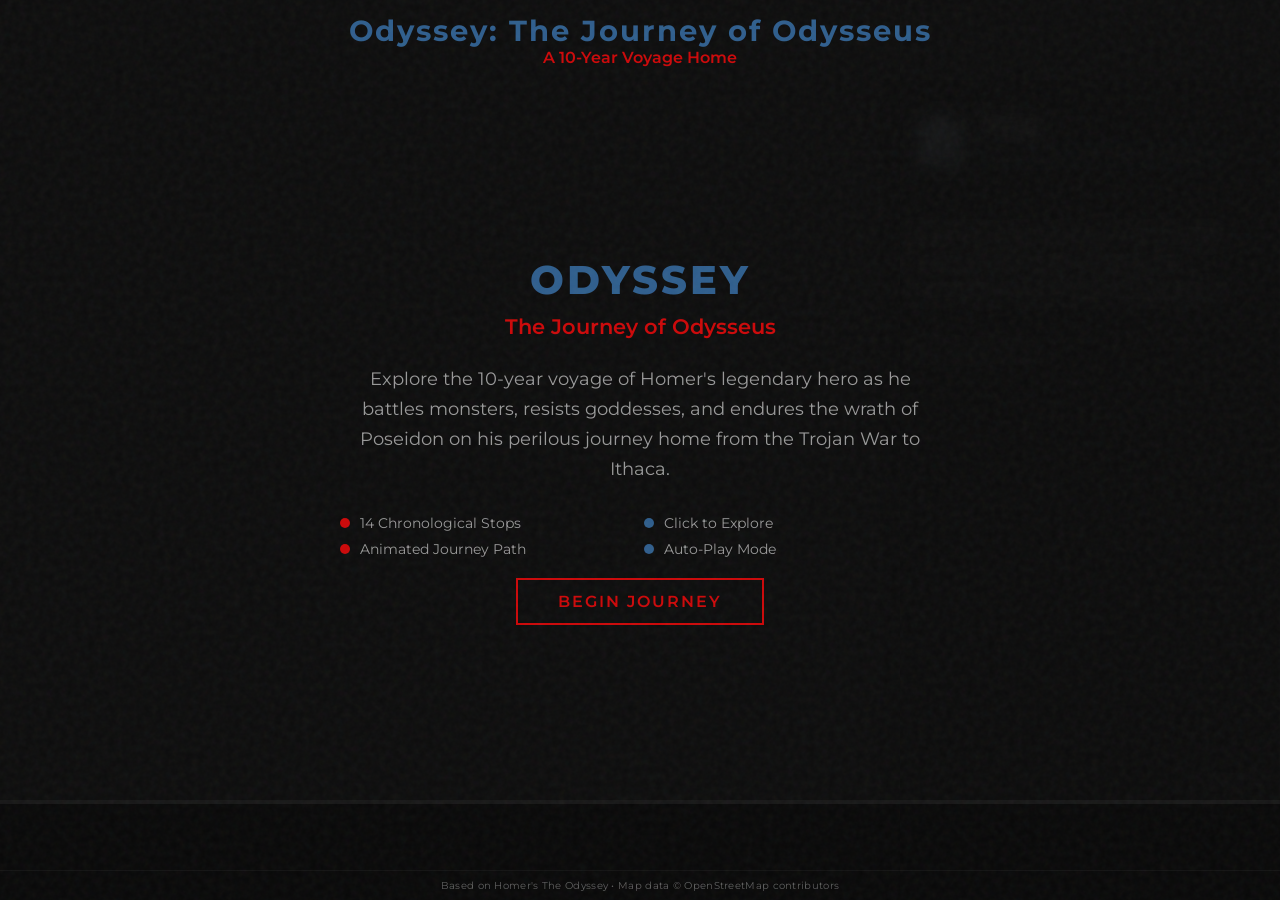
==== index.html @ 9d50d659 "Move controls to sidebar on mobile, restrict map bounds, fix mobile deadspace - Controls now in side" ====
<!DOCTYPE html>
<html lang="en">
<head>
    <meta charset="UTF-8">
    <meta name="viewport" content="width=device-width, initial-scale=1.0">
    <title>Odyssey Map - Interactive Journey of Odysseus</title>

    <!-- Open Graph / Social Sharing -->
    <meta property="og:title" content="Odyssey Map - The Journey of Odysseus">
    <meta property="og:description" content="Explore Odysseus's legendary 10-year voyage home from Troy to Ithaca — featuring the 1.43:1 IMAX trailer from The Odyssey (2026).">
    <meta property="og:image" content="https://dx35vtwkllhj9.cloudfront.net/universalstudios/the-odyssey/images/regions/us/share.jpg">
    <meta property="og:image:width" content="1200">
    <meta property="og:image:height" content="630">
    <meta property="og:url" content="https://jasonycw.github.io/odyssey-map/">
    <meta property="og:type" content="website">
    <meta property="og:site_name" content="Odyssey Map">
    <meta name="twitter:card" content="summary_large_image">
    <meta name="twitter:title" content="Odyssey Map - The Journey of Odysseus">
    <meta name="twitter:description" content="Explore Odysseus's legendary 10-year voyage home from Troy to Ithaca — featuring the 1.43:1 IMAX trailer from The Odyssey (2026).">
    <meta name="twitter:image" content="https://dx35vtwkllhj9.cloudfront.net/universalstudios/the-odyssey/images/regions/us/share.jpg">
    <link rel="image_src" href="https://dx35vtwkllhj9.cloudfront.net/universalstudios/the-odyssey/images/regions/us/share.jpg">

    <!-- Google Fonts -->
    <link rel="preconnect" href="https://fonts.googleapis.com">
    <link rel="preconnect" href="https://fonts.gstatic.com" crossorigin>
    <link href="https://fonts.googleapis.com/css2?family=Montserrat:wght@400;600;700;800&display=swap" rel="stylesheet">

    <!-- Leaflet CSS -->
    <link rel="stylesheet" href="https://unpkg.com/leaflet@1.9.4/dist/leaflet.css" />

    <!-- Project CSS -->
    <link rel="stylesheet" href="css/style.css">
</head>
<body>

    <header>
        <h1>Odyssey: The Journey of Odysseus</h1>
        <div class="subtitle">A 10-Year Voyage Home</div>
    </header>

    <main>
        <div id="intro-overlay">
            <div class="intro-content">
                <h2>ODYSSEY</h2>
                <div class="intro-sub">The Journey of Odysseus</div>
                <p>Explore the 10-year voyage of Homer's legendary hero as he battles monsters, resists goddesses, and endures the wrath of Poseidon on his perilous journey home from the Trojan War to Ithaca.</p>
                <div class="intro-legend">
                    <div class="intro-legend-item"><span class="intro-legend-dot gold"></span> 14 Chronological Stops</div>
                    <div class="intro-legend-item"><span class="intro-legend-dot terracotta"></span> Click to Explore</div>
                    <div class="intro-legend-item"><span class="intro-legend-dot gold"></span> Animated Journey Path</div>
                    <div class="intro-legend-item"><span class="intro-legend-dot terracotta"></span> Auto-Play Mode</div>
                </div>
                <button id="intro-btn" class="intro-btn" type="button">Begin Journey</button>
            </div>
        </div>
        <div id="map"></div>
        <aside id="sidebar">
            <div class="info-header">
                <span id="sidebar-icon" class="stop-icon">🏛️</span>
                <div class="info-header-text">
                    <h2 id="sidebar-name" class="stop-name">Troy</h2>
                    <div id="sidebar-book" class="stop-book">The Iliad / Odyssey Book 9</div>
                    <div id="sidebar-period"></div>
                    <div id="sidebar-region"></div>
                </div>
            </div>
            <!-- Controls live here in HTML; moved to timeline on desktop via JS -->
            <div id="sidebar-controls">
                <button id="prev-btn" class="control-btn" type="button" title="Previous" aria-label="Previous stop">❮</button>
                <button id="autoplay-btn" class="control-btn" type="button" title="Auto-play" aria-label="Auto-play">▶</button>
                <button id="next-btn" class="control-btn" type="button" title="Next" aria-label="Next stop">❯</button>
            </div>
            <div id="sidebar-still-section" class="stop-info-section" style="display:none">
                <div id="sidebar-still">
                    <button id="still-prev" class="still-arrow still-arrow-left" type="button">❮</button>
                    <div class="still-image-wrap"><img id="still-img" src="" alt="Movie still"></div>
                    <button id="still-next" class="still-arrow still-arrow-right" type="button">❯</button>
                </div>
                <div id="still-counter" class="still-counter"></div>
                <div id="still-caption"></div>
            </div>
            <div id="sidebar-stats-section" class="stop-info-section" style="display:none">
                <h3>Statistics</h3>
                <div id="sidebar-stats" class="stop-stats"></div>
            </div>
            <div id="sidebar-desc" class="stop-description">
                After ten years of war, the Greeks triumph through Odysseus's cunning Trojan Horse stratagem.
            </div>
            <div id="sidebar-detail" class="stop-detail">
                Details go here...
            </div>
            <div id="sidebar-sources-section" class="stop-info-section" style="display:none">
                <h3>Sources</h3>
                <ul id="sidebar-sources" class="stop-sources"></ul>
            </div>
        </aside>

    </main>

    <div id="timeline-container">
        <div class="timeline-progress-bar">
            <div id="progress-fill"></div>
            <div id="progress-text">Stop 1 of 14</div>
        </div>
        <div id="timeline-controls-row">
            <div id="timeline-scroll">
                <!-- Timeline items injected by JS -->
            </div>
            <div id="timeline-controls"><!-- buttons moved here via JS on desktop --></div>
        </div>
    </div>

    <footer>
        Based on Homer's The Odyssey &bull; Map data &copy; OpenStreetMap contributors
    </footer>

    <!-- Leaflet JS -->
    <script src="https://unpkg.com/leaflet@1.9.4/dist/leaflet.js"></script>

    <!-- Project JS -->
    <script src="js/data.js"></script>
    <script src="js/app.js"></script>
</body>
</html>
---- css/style.css ----
:root {
    --bg-color: #0d0d0d;
    --map-bg: #1a1a1a;
    --accent-gold: #cc0809;
    --terracotta: #2f5e8d;
    --med-blue: #3b82f6;
    --text-primary: #ffffff;
    --text-secondary: #999999;
    --path-glow: #cc0809;
    --sidebar-width: 400px;
    --header-height: 80px;
    --timeline-height: 70px;
}

* {
    box-sizing: border-box;
    margin: 0;
    padding: 0;
}

body {
    font-family: 'Montserrat', sans-serif;
    background-color: var(--bg-color);
    color: var(--text-primary);
    height: 100vh;
    width: 100vw;
    overflow: hidden;
    display: flex;
    flex-direction: column;
}

/* Texture Overlay */
body::before {
    content: "";
    position: fixed;
    top: 0; left: 0; width: 100%; height: 100%;
    background-image: url("data:image/svg+xml,%3Csvg viewBox='0 0 200 200' xmlns='http://www.w3.org/2000/svg'%3E%3Cfilter id='noiseFilter'%3E%3CfeTurbulence type='fractalNoise' baseFrequency='0.65' numOctaves='3' stitchTiles='stitch'/%3E%3C/filter%3E%3Crect width='100%25' height='100%25' filter='url(%23noiseFilter)'/%3E%3C/svg%3E");
    opacity: 0.05;
    pointer-events: none;
    z-index: 9999;
}

header {
    height: var(--header-height);
    background: linear-gradient(to bottom, rgba(13, 13, 13, 0.9), transparent);
    display: flex;
    flex-direction: column;
    justify-content: center;
    align-items: center;
    z-index: 1000;
    text-align: center;
    padding: 0 20px;
}

h1 {
    font-family: 'Montserrat', sans-serif;
    font-size: 1.8rem;
    color: var(--terracotta);
    letter-spacing: 2px;
}

.subtitle {
    font-size: 1rem;
    color: var(--accent-gold);
    font-weight: 600;
}

main {
    flex: 1;
    display: flex;
    position: relative;
    overflow: hidden;
}

#map {
    flex: 1;
    z-index: 1;
    background-color: var(--map-bg);
}

/* Sidebar */
#sidebar {
    width: var(--sidebar-width);
    background: rgba(16, 16, 16, 0.97);
    border-right: 1px solid rgba(255,255,255,0.06);
    z-index: 1000;
    padding: 30px;
    overflow-y: auto;
    display: flex;
    flex-direction: column;
    gap: 18px;
    transition: transform 0.3s ease;
    box-shadow: 5px 0 25px rgba(0,0,0,0.6);
}

.sidebar-toggle {
    display: none;
}

.info-header {
    display: flex;
    align-items: flex-start;
    gap: 12px;
    border-bottom: 1px solid rgba(255,255,255,0.08);
    padding-bottom: 15px;
}
.info-header-text {
    flex: 1;
    min-width: 0;
}

/* Sidebar controls — visible on mobile only, hidden on desktop (moved to timeline) */
#sidebar-controls {
    display: none;
}

.control-btn {
    width: 32px;
    height: 32px;
    border-radius: 50%;
    border: 1px solid rgba(255,255,255,0.12);
    background: rgba(255,255,255,0.04);
    color: var(--text-secondary);
    cursor: pointer;
    display: flex;
    align-items: center;
    justify-content: center;
    font-size: 0.8rem;
    transition: all 0.2s ease;
    flex-shrink: 0;
    line-height: 1;
    padding: 0;
}

.control-btn:hover {
    background: var(--terracotta);
    border-color: var(--terracotta);
    color: white;
}

.control-btn:disabled {
    opacity: 0.25;
    cursor: not-allowed;
}

#autoplay-btn.playing {
    background: var(--terracotta);
    color: white;
    border-color: var(--terracotta);
    animation: pulse-btn 2s infinite;
}

@keyframes pulse-btn {
    0% { box-shadow: 0 0 0 0 rgba(47, 94, 141, 0.5); }
    70% { box-shadow: 0 0 0 12px rgba(47, 94, 141, 0); }
    100% { box-shadow: 0 0 0 0 rgba(47, 94, 141, 0); }
}

.stop-icon {
    font-size: 3rem;
    margin-bottom: 10px;
    display: block;
}

.stop-name {
    font-family: 'Montserrat', sans-serif;
    font-size: 1.6rem;
    color: var(--text-primary);
    margin-bottom: 5px;
    font-weight: 700;
}

.stop-book {
    font-size: 0.9rem;
    color: var(--terracotta);
    font-weight: 600;
    text-transform: uppercase;
    letter-spacing: 1px;
}

.stop-description {
    font-size: 1.2rem;
    line-height: 1.4;
    margin-top: 10px;
}

.stop-detail {
    font-size: 1rem;
    line-height: 1.6;
    color: var(--text-secondary);
    border-top: 1px solid rgba(153, 153, 153, 0.2);
    padding-top: 15px;
}

/* Stop Info Panel */
.stop-info-section {
    margin-top: 12px;
    padding: 12px;
    background: rgba(255,255,255,0.02);
    border-radius: 8px;
    border-left: 2px solid var(--terracotta);
}
.stop-info-section h3 {
    font-family: 'Montserrat', sans-serif;
    font-size: 0.7rem;
    color: var(--terracotta);
    letter-spacing: 1.5px;
    text-transform: uppercase;
    margin-bottom: 6px;
    font-weight: 600;
}
.stop-info-section .info-label {
    font-size: 0.75rem;
    color: var(--terracotta);
    font-weight: 600;
    text-transform: uppercase;
    letter-spacing: 0.5px;
    display: block;
}
.stop-info-section .info-value {
    font-size: 0.9rem;
    color: var(--text-primary);
    margin-bottom: 6px;
}
.stop-stats {
    display: grid;
    grid-template-columns: 1fr 1fr;
    gap: 6px 12px;
}
.stop-stats .stat-item {
    font-size: 0.8rem;
}
.stop-stats .stat-label {
    font-size: 0.65rem;
    color: var(--text-secondary);
    text-transform: uppercase;
    letter-spacing: 0.5px;
}
.stop-stats .stat-value {
    color: var(--text-primary);
}
.stop-sources {
    list-style: none;
    padding: 0;
    margin: 0;
}
.stop-sources li {
    font-size: 0.75rem;
    color: var(--text-secondary);
    padding: 2px 0;
    border-bottom: 1px solid rgba(153, 153, 153, 0.1);
}
.stop-sources li:last-child {
    border-bottom: none;
}
.stop-sources li::before {
    content: "";
    width: 3px;
    height: 3px;
    background: var(--terracotta);
    border-radius: 50%;
    display: inline-block;
    margin-right: 8px;
    vertical-align: middle;
}
#sidebar-period, #sidebar-region {
    font-size: 0.85rem;
    color: var(--text-secondary);
    margin-top: -5px;
    margin-bottom: 5px;
}
#sidebar-period {
    font-style: italic;
}

/* Timeline */
#timeline-container {
    height: var(--timeline-height);
    background: rgba(10, 10, 10, 0.98);
    border-top: 1px solid rgba(255,255,255,0.06);
    z-index: 1000;
    display: flex;
    flex-direction: column;
}

.timeline-progress-bar {
    height: 3px;
    background: rgba(255,255,255,0.06);
    width: 100%;
    position: relative;
    flex-shrink: 0;
}

#progress-fill {
    height: 100%;
    background: var(--accent-gold);
    width: 0%;
    transition: width 0.5s ease;
}

#timeline-controls-row {
    flex: 1;
    display: flex;
    align-items: center;
    min-height: 0;
    padding-left: 12px;
}

#timeline-scroll {
    flex: 1;
    display: flex;
    align-items: center;
    overflow-x: auto;
    gap: 8px;
    scrollbar-width: thin;
    scrollbar-color: rgba(255,255,255,0.15) transparent;
    padding: 8px 0;
}

#timeline-scroll::-webkit-scrollbar {
    height: 4px;
}
#timeline-scroll::-webkit-scrollbar-track {
    background: transparent;
}
#timeline-scroll::-webkit-scrollbar-thumb {
    background: rgba(255,255,255,0.15);
    border-radius: 2px;
}

.timeline-item {
    flex: 0 0 auto;
    padding: 5px 12px;
    background: rgba(255,255,255,0.04);
    border: 1px solid rgba(255,255,255,0.06);
    border-radius: 20px;
    cursor: pointer;
    font-family: 'Montserrat', sans-serif;
    font-size: 0.7rem;
    color: var(--text-secondary);
    transition: all 0.25s ease;
    white-space: nowrap;
    font-weight: 500;
}

.timeline-item:hover {
    background: rgba(255,255,255,0.08);
    border-color: var(--terracotta);
    color: var(--text-primary);
}

.timeline-item.active {
    background: rgba(47, 94, 141, 0.25);
    border-color: var(--terracotta);
    color: var(--text-primary);
    font-weight: 600;
}

#progress-text {
    position: absolute;
    top: -26px;
    right: 16px;
    font-family: 'Montserrat', sans-serif;
    font-size: 0.65rem;
    color: rgba(255,255,255,0.35);
    font-weight: 500;
    letter-spacing: 0.3px;
}

/* Timeline controls — visible on all sizes, right side of timeline row */
#timeline-controls {
    display: flex;
    align-items: center;
    gap: 4px;
    flex-shrink: 0;
    padding: 0 10px;
    border-left: 1px solid rgba(255,255,255,0.06);
    margin-left: 4px;
}
#timeline-controls .control-btn {
    width: 28px;
    height: 28px;
    font-size: 0.75rem;
}

/* Custom Marker Styles — Pin-shaped with clear anchor point */
.marker-container {
    position: relative;
    display: flex;
    flex-direction: column;
    align-items: center;
}

.marker-pin {
    display: flex;
    flex-direction: column;
    align-items: center;
    z-index: 2;
    filter: drop-shadow(0 3px 6px rgba(0,0,0,0.6));
}

.marker-emoji {
    width: 32px;
    height: 32px;
    background: var(--terracotta);
    border-radius: 50%;
    display: flex;
    align-items: center;
    justify-content: center;
    font-size: 15px;
    line-height: 1;
    border: 2px solid rgba(255,255,255,0.3);
}

.marker-point {
    width: 0;
    height: 0;
    border-left: 7px solid transparent;
    border-right: 7px solid transparent;
    border-top: 10px solid var(--terracotta);
}

.marker-pulse {
    position: absolute;
    left: 50%;
    bottom: 0;
    width: 16px;
    height: 16px;
    transform: translate(-50%, 50%);
    background: var(--terracotta);
    border-radius: 50%;
    z-index: 1;
    opacity: 0;
    pointer-events: none;
}

.marker-pulse.active {
    animation: marker-pulse-anim 2s infinite;
}

@keyframes marker-pulse-anim {
    0% { transform: translate(-50%, 50%) scale(1); opacity: 0.6; }
    100% { transform: translate(-50%, 50%) scale(3.5); opacity: 0; }
}

/* Route Directional Arrows */
.route-arrow-container {
    background: none !important;
    border: none !important;
}
.route-arrow {
    font-size: 12px;
    color: #cc0809;
    line-height: 1;
    width: 14px;
    height: 14px;
    display: flex;
    align-items: center;
    justify-content: center;
    opacity: 0.9;
    /* ponytail: no shadow — arrow should read as tip of the line, not a floating icon */
}

/* Active marker highlight ring */
.marker-pin.active-marker .marker-emoji {
    box-shadow: 0 0 0 3px var(--accent-gold), 0 0 20px rgba(204, 8, 9, 0.3);
}

/* Movie Still */
#sidebar-still {
    display: flex;
    align-items: center;
    gap: 6px;
    position: relative;
}
.still-image-wrap {
    flex: 1;
    min-width: 0;
}
#still-img {
    width: 100%;
    border-radius: 4px;
    border: 1px solid rgba(255,255,255,0.06);
    box-shadow: 0 2px 12px rgba(0,0,0,0.5);
    display: block;
}
.still-arrow {
    flex: 0 0 auto;
    width: 28px;
    height: 28px;
    border-radius: 50%;
    border: 1px solid rgba(255,255,255,0.1);
    background: rgba(13,13,13,0.8);
    color: rgba(255,255,255,0.6);
    cursor: pointer;
    font-size: 0.8rem;
    display: flex;
    align-items: center;
    justify-content: center;
    transition: all 0.2s;
    padding: 0;
    line-height: 1;
}
.still-arrow:hover {
    background: var(--terracotta);
    border-color: var(--terracotta);
    color: white;
}
.still-counter {
    font-size: 0.65rem;
    color: rgba(255,255,255,0.35);
    text-align: center;
    margin-top: 4px;
}
#still-caption {
    font-size: 0.7rem;
    color: var(--text-secondary);
    font-style: italic;
    text-align: center;
    margin-top: 2px;
}

/* Footer */
footer {
    background: rgba(10, 10, 10, 0.98);
    padding: 8px 20px;
    font-size: 0.65rem;
    color: rgba(255,255,255,0.35);
    text-align: center;
    z-index: 1000;
    border-top: 1px solid rgba(255,255,255,0.04);
    letter-spacing: 0.3px;
}

/* Sidebar collapsed state */
.sidebar-collapsed #sidebar {
    transform: translateX(-100%);
}

/* Responsive */
@media (max-width: 768px) {
    html, body {
        overflow-x: hidden;
        width: 100%;
        max-width: 100%;
    }
    main {
        flex-direction: column;
    }
    #sidebar {
        width: 100%;
        height: 40%;
        position: absolute;
        bottom: 0;
        left: 0;
        border-left: none;
        border-right: none;
        border-top: 1px solid var(--accent-gold);
        border-radius: 20px 20px 0 0;
        padding: 20px;
        z-index: 1001;
        transform: translateY(0);
        transition: transform 0.3s ease;
    }
    .info-header {
        display: flex;
        align-items: center;
        gap: 12px;
        padding: 0 0 15px 0;
    }
    .info-header-text {
        flex: 1;
        min-width: 0;
    }
    .stop-icon {
        font-size: 2rem;
        margin-bottom: 0;
        display: inline;
    }
    .stop-name {
        font-size: 1.2rem;
        margin-bottom: 2px;
    }
    /* Show controls in sidebar, below info-header, above content */
    #sidebar-controls {
        display: flex;
        align-items: center;
        gap: 10px;
        padding: 8px 0 12px;
        border-bottom: 1px solid rgba(255,255,255,0.06);
        margin-bottom: 8px;
    }
    #sidebar-controls .control-btn {
        width: 30px;
        height: 30px;
        font-size: 0.75rem;
    }
    /* Hide timeline controls on mobile — they live in sidebar */
    #timeline-controls {
        display: none;
    }
    .sidebar-collapsed #sidebar {
        transform: translateY(calc(100% - 60px));
        overflow: hidden;
    }
    .sidebar-collapsed #sidebar .info-header {
        height: 60px;
        padding: 0 15px;
        cursor: pointer;
        border-bottom: 1px solid rgba(255,255,255,0.06);
        box-sizing: border-box;
    }
    .sidebar-collapsed #sidebar .info-header-text {
        display: flex;
        align-items: center;
        gap: 8px;
    }
    .sidebar-collapsed #sidebar .stop-name {
        font-size: 1rem;
        margin-bottom: 0;
        white-space: nowrap;
        overflow: hidden;
        text-overflow: ellipsis;
    }
    .sidebar-collapsed #sidebar .stop-icon {
        font-size: 1.5rem;
    }
    .sidebar-collapsed #sidebar .stop-book,
    .sidebar-collapsed #sidebar #sidebar-period,
    .sidebar-collapsed #sidebar #sidebar-region,
    .sidebar-collapsed #sidebar > .stop-description,
    .sidebar-collapsed #sidebar > .stop-detail,
    .sidebar-collapsed #sidebar .stop-info-section {
        display: none;
    }
    header {
        height: 60px;
    }
    h1 { font-size: 1.2rem; }
    .subtitle { font-size: 0.8rem; }
    #timeline-container { height: 70px; }
    #timeline-controls-row {
        flex-direction: column;
        padding: 0;
    }
    #timeline-scroll {
        flex: 1;
        min-height: 0;
        gap: 6px;
        padding: 4px 8px;
    }
    .timeline-item {
        font-size: 0.6rem;
        padding: 4px 10px;
    }
    /* Timeline controls hidden on mobile — moved to sidebar */
    #progress-text { right: 10px; }
    /* Smooth carousel touch */
    .still-image-wrap {
        overflow: hidden;
        position: relative;
        width: 100%;
    }
    #still-img {
        will-change: transform;
        user-select: none;
        -webkit-user-select: none;
    }
}

@media (max-width: 480px) {
    #sidebar { padding: 15px; height: 45%; }
    .sidebar-collapsed #sidebar { transform: translateY(calc(100% - 50px)); }
    .sidebar-collapsed #sidebar .info-header { height: 50px; }
    .stop-icon { font-size: 1.6rem; }
    .sidebar-collapsed #sidebar .stop-icon { font-size: 1.3rem; }
    .stop-name { font-size: 1rem; }
    .sidebar-collapsed #sidebar .stop-name { font-size: 0.85rem; }
    .timeline-item { font-size: 0.55rem; padding: 3px 8px; }
    header { height: 50px; }
    h1 { font-size: 1rem; }
    .subtitle { font-size: 0.7rem; }
    #timeline-container { height: 60px; }
    #sidebar-controls .control-btn { width: 28px; height: 28px; font-size: 0.7rem; }
    #sidebar-controls { gap: 8px; padding: 6px 0 10px; }
}

/* Intro Overlay */
#intro-overlay {
    position: absolute;
    top: 0; left: 0; right: 0; bottom: 0;
    z-index: 2000;
    background: rgba(13, 13, 13, 0.95);
    display: flex;
    align-items: center;
    justify-content: center;
    padding: 30px;
    backdrop-filter: blur(8px);
    opacity: 1;
    transition: opacity 1s ease;
    pointer-events: auto;
}
#intro-overlay.hidden {
    opacity: 0;
    pointer-events: none;
}
.intro-content {
    max-width: 600px;
    text-align: center;
}
.intro-content h2 {
    font-family: 'Montserrat', sans-serif;
    font-weight: 800;
    font-size: 2.5rem;
    color: var(--terracotta);
    margin-bottom: 10px;
    letter-spacing: 3px;
}
.intro-content .intro-sub {
    font-size: 1.3rem;
    color: var(--accent-gold);
    margin-bottom: 25px;
    font-weight: 600;
}
.intro-content p {
    font-size: 1.1rem;
    line-height: 1.7;
    color: var(--text-secondary);
    margin-bottom: 30px;
}
.intro-btn {
    font-family: 'Montserrat', sans-serif;
    background: transparent;
    border: 2px solid var(--accent-gold);
    color: var(--accent-gold);
    padding: 12px 40px;
    font-size: 1rem;
    cursor: pointer;
    letter-spacing: 2px;
    text-transform: uppercase;
    transition: all 0.3s ease;
    font-weight: 600;
}
.intro-btn:hover {
    background: var(--accent-gold);
    color: var(--bg-color);
}
.intro-legend {
    display: grid;
    grid-template-columns: 1fr 1fr;
    gap: 8px;
    margin: 20px 0;
    text-align: left;
}
.intro-legend-item {
    display: flex;
    align-items: center;
    gap: 10px;
    font-size: 0.9rem;
    color: var(--text-secondary);
}
.intro-legend-dot {
    width: 10px;
    height: 10px;
    border-radius: 50%;
    flex-shrink: 0;
}
.intro-legend-dot.gold { background: var(--accent-gold); }
.intro-legend-dot.terracotta { background: var(--terracotta); }

@media (max-width: 480px) {
    .intro-content h2 { font-size: 1.8rem; }
    .intro-content p { font-size: 0.95rem; }
    .intro-legend { grid-template-columns: 1fr; }
}

/* Leaflet Overrides */
.leaflet-container {
    background: var(--map-bg) !important;
}
.leaflet-bar {
    border: none !important;
    box-shadow: 0 2px 10px rgba(0,0,0,0.5) !important;
}
.leaflet-bar a {
    background-color: rgba(26, 26, 26, 0.8) !important;
    color: var(--accent-gold) !important;
    border-bottom: 1px solid rgba(204, 8, 9, 0.2) !important;
}
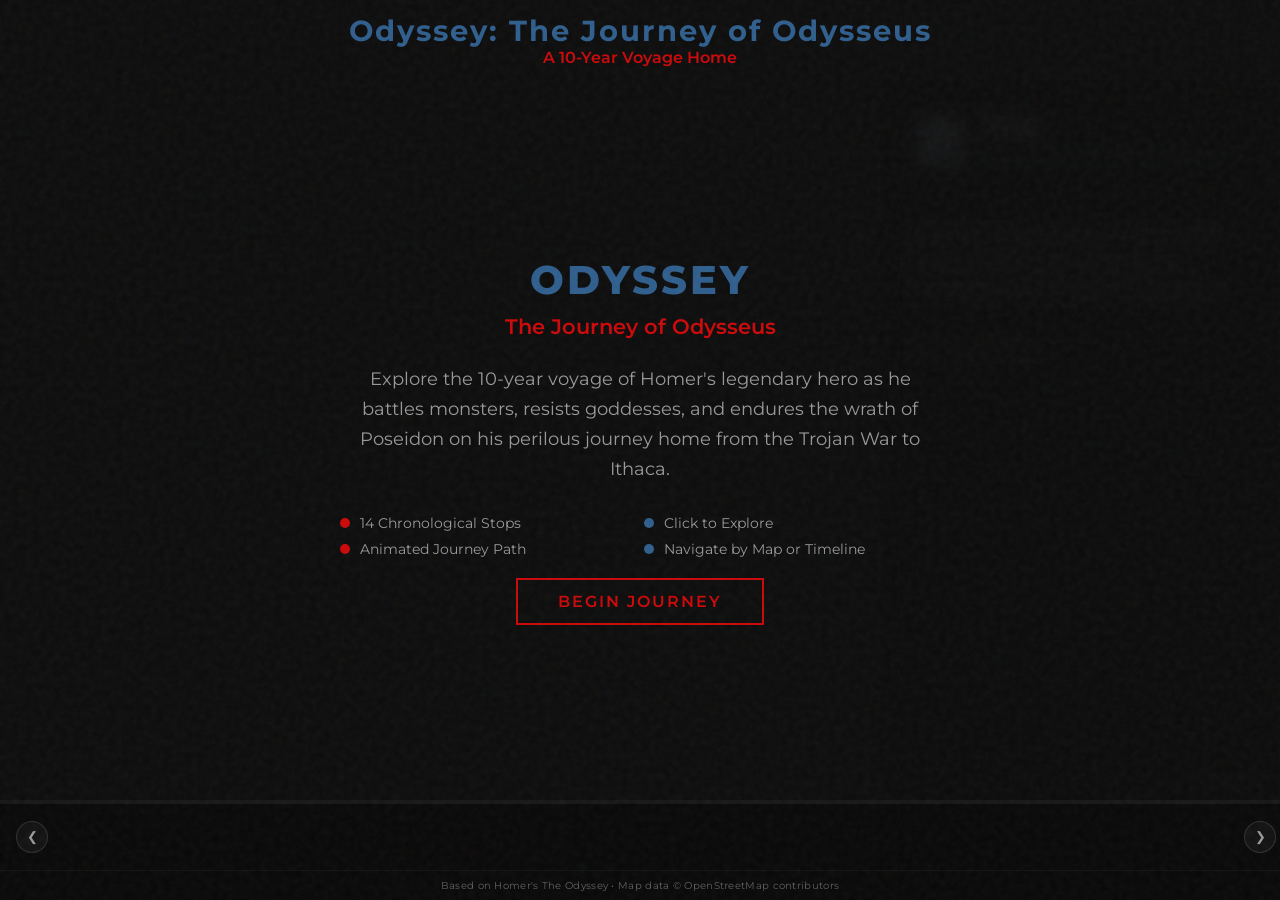
==== commit 1b898654: "Remove autoplay, put prev/next on timeline edges, simplify layout - Removed autoplay button entirely" ====
--- a/index.html
+++ b/index.html
@@ -48,7 +48,7 @@
                     <div class="intro-legend-item"><span class="intro-legend-dot gold"></span> 14 Chronological Stops</div>
                     <div class="intro-legend-item"><span class="intro-legend-dot terracotta"></span> Click to Explore</div>
                     <div class="intro-legend-item"><span class="intro-legend-dot gold"></span> Animated Journey Path</div>
-                    <div class="intro-legend-item"><span class="intro-legend-dot terracotta"></span> Auto-Play Mode</div>
+                    <div class="intro-legend-item"><span class="intro-legend-dot terracotta"></span> Navigate by Map or Timeline</div>
                 </div>
                 <button id="intro-btn" class="intro-btn" type="button">Begin Journey</button>
             </div>
@@ -63,12 +63,6 @@
                     <div id="sidebar-period"></div>
                     <div id="sidebar-region"></div>
                 </div>
-            </div>
-            <!-- Controls live here in HTML; moved to timeline on desktop via JS -->
-            <div id="sidebar-controls">
-                <button id="prev-btn" class="control-btn" type="button" title="Previous" aria-label="Previous stop">❮</button>
-                <button id="autoplay-btn" class="control-btn" type="button" title="Auto-play" aria-label="Auto-play">▶</button>
-                <button id="next-btn" class="control-btn" type="button" title="Next" aria-label="Next stop">❯</button>
             </div>
             <div id="sidebar-still-section" class="stop-info-section" style="display:none">
                 <div id="sidebar-still">
@@ -103,10 +97,11 @@
             <div id="progress-text">Stop 1 of 14</div>
         </div>
         <div id="timeline-controls-row">
+            <button id="prev-btn" class="control-btn" type="button" title="Previous" aria-label="Previous stop">❮</button>
             <div id="timeline-scroll">
                 <!-- Timeline items injected by JS -->
             </div>
-            <div id="timeline-controls"><!-- buttons moved here via JS on desktop --></div>
+            <button id="next-btn" class="control-btn" type="button" title="Next" aria-label="Next stop">❯</button>
         </div>
     </div>
 
--- a/css/style.css
+++ b/css/style.css
@@ -109,10 +109,7 @@
     min-width: 0;
 }
 
-/* Sidebar controls — visible on mobile only, hidden on desktop (moved to timeline) */
-#sidebar-controls {
-    display: none;
-}
+/* No sidebar controls — prev/next flank the timeline scroll on all sizes */
 
 .control-btn {
     width: 32px;
@@ -141,19 +138,6 @@
 .control-btn:disabled {
     opacity: 0.25;
     cursor: not-allowed;
-}
-
-#autoplay-btn.playing {
-    background: var(--terracotta);
-    color: white;
-    border-color: var(--terracotta);
-    animation: pulse-btn 2s infinite;
-}
-
-@keyframes pulse-btn {
-    0% { box-shadow: 0 0 0 0 rgba(47, 94, 141, 0.5); }
-    70% { box-shadow: 0 0 0 12px rgba(47, 94, 141, 0); }
-    100% { box-shadow: 0 0 0 0 rgba(47, 94, 141, 0); }
 }
 
 .stop-icon {
@@ -367,20 +351,14 @@
     letter-spacing: 0.3px;
 }
 
-/* Timeline controls — visible on all sizes, right side of timeline row */
-#timeline-controls {
-    display: flex;
-    align-items: center;
-    gap: 4px;
+/* Prev/next buttons flank the timeline scroll on all sizes */
+#timeline-controls-row .control-btn {
     flex-shrink: 0;
-    padding: 0 10px;
-    border-left: 1px solid rgba(255,255,255,0.06);
-    margin-left: 4px;
-}
-#timeline-controls .control-btn {
-    width: 28px;
-    height: 28px;
-    font-size: 0.75rem;
+    width: 32px;
+    height: 32px;
+    font-size: 0.8rem;
+    margin: 0 4px;
+    z-index: 2;
 }
 
 /* Custom Marker Styles — Pin-shaped with clear anchor point */
@@ -581,24 +559,6 @@
         font-size: 1.2rem;
         margin-bottom: 2px;
     }
-    /* Show controls in sidebar, below info-header, above content */
-    #sidebar-controls {
-        display: flex;
-        align-items: center;
-        gap: 10px;
-        padding: 8px 0 12px;
-        border-bottom: 1px solid rgba(255,255,255,0.06);
-        margin-bottom: 8px;
-    }
-    #sidebar-controls .control-btn {
-        width: 30px;
-        height: 30px;
-        font-size: 0.75rem;
-    }
-    /* Hide timeline controls on mobile — they live in sidebar */
-    #timeline-controls {
-        display: none;
-    }
     .sidebar-collapsed #sidebar {
         transform: translateY(calc(100% - 60px));
         overflow: hidden;
@@ -653,7 +613,12 @@
         font-size: 0.6rem;
         padding: 4px 10px;
     }
-    /* Timeline controls hidden on mobile — moved to sidebar */
+    /* Timeline prev/next buttons smaller on mobile */
+    #timeline-controls-row .control-btn {
+        width: 28px;
+        height: 28px;
+        font-size: 0.7rem;
+    }
     #progress-text { right: 10px; }
     /* Smooth carousel touch */
     .still-image-wrap {
@@ -680,9 +645,8 @@
     header { height: 50px; }
     h1 { font-size: 1rem; }
     .subtitle { font-size: 0.7rem; }
-    #timeline-container { height: 60px; }
-    #sidebar-controls .control-btn { width: 28px; height: 28px; font-size: 0.7rem; }
-    #sidebar-controls { gap: 8px; padding: 6px 0 10px; }
+    #timeline-container { height: 56px; }
+    #timeline-controls-row .control-btn { width: 24px; height: 24px; font-size: 0.65rem; margin: 0 2px; }
 }
 
 /* Intro Overlay */
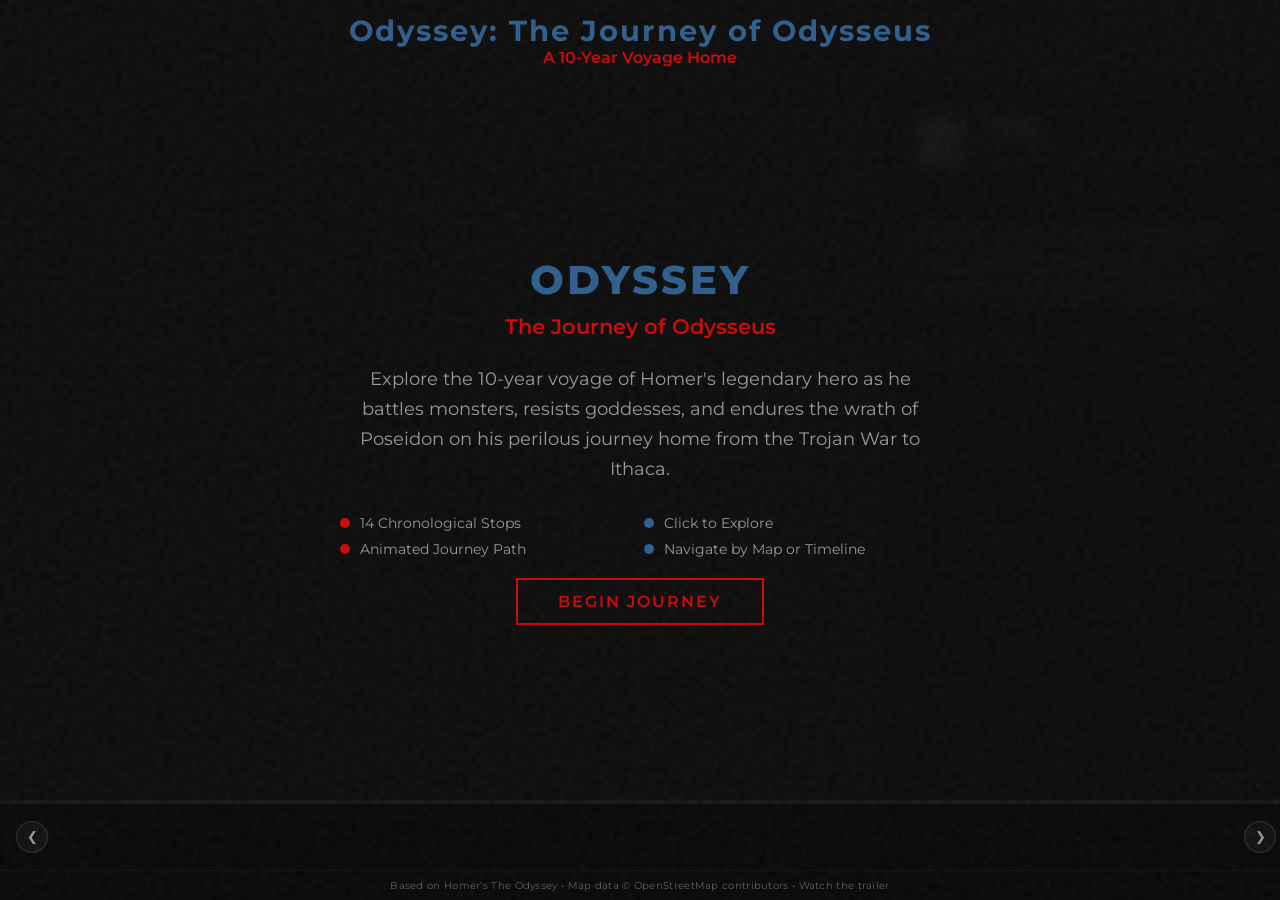
==== commit da4d5fc9: "Use YouTube embed URL format for og:video, add visible YouTube link Matches YouTube's own OG tag pat" ====
--- a/index.html
+++ b/index.html
@@ -4,21 +4,70 @@
     <meta charset="UTF-8">
     <meta name="viewport" content="width=device-width, initial-scale=1.0">
     <title>Odyssey Map - Interactive Journey of Odysseus</title>
+    <meta name="description" content="Explore Odysseus's legendary 10-year voyage home from Troy to Ithaca on this interactive map. 14 chronological stops with movie stills, classical sources, and animated journey path.">
+    <meta name="keywords" content="Odyssey, Odysseus, Homer, Troy, Ithaca, interactive map, Greek mythology, journey, epic">
+    <link rel="canonical" href="https://jasonycw.github.io/odyssey-map/">
+
+    <!-- Favicon & Apple Touch (same as odysseymovie.com) -->
+    <link rel="icon" type="image/png" href="https://dx35vtwkllhj9.cloudfront.net/universalstudios/the-odyssey/images/regions/us/favico.png">
+    <link rel="shortcut icon" type="image/png" href="https://dx35vtwkllhj9.cloudfront.net/universalstudios/the-odyssey/images/regions/us/favico.png">
+    <link rel="apple-touch-icon" href="https://jasonycw.github.io/odyssey-map/screenshots/zoom5-full.png">
 
     <!-- Open Graph / Social Sharing -->
-    <meta property="og:title" content="Odyssey Map - The Journey of Odysseus">
-    <meta property="og:description" content="Explore Odysseus's legendary 10-year voyage home from Troy to Ithaca — featuring the 1.43:1 IMAX trailer from The Odyssey (2026).">
-    <meta property="og:image" content="https://dx35vtwkllhj9.cloudfront.net/universalstudios/the-odyssey/images/regions/us/share.jpg">
-    <meta property="og:image:width" content="1200">
-    <meta property="og:image:height" content="630">
+    <meta property="og:title" content="Odyssey Map - Interactive Journey of Odysseus">
+    <meta property="og:description" content="Explore Odysseus's legendary 10-year voyage home from Troy to Ithaca on this interactive map. 14 chronological stops with movie stills, classical sources, and animated journey path.">
+    <meta property="og:image" content="https://jasonycw.github.io/odyssey-map/screenshots/zoom5-full.png">
+    <meta property="og:image:width" content="1280">
+    <meta property="og:image:height" content="800">
     <meta property="og:url" content="https://jasonycw.github.io/odyssey-map/">
-    <meta property="og:type" content="website">
+    <meta property="og:type" content="video.other">
     <meta property="og:site_name" content="Odyssey Map">
-    <meta name="twitter:card" content="summary_large_image">
-    <meta name="twitter:title" content="Odyssey Map - The Journey of Odysseus">
-    <meta name="twitter:description" content="Explore Odysseus's legendary 10-year voyage home from Troy to Ithaca — featuring the 1.43:1 IMAX trailer from The Odyssey (2026).">
-    <meta name="twitter:image" content="https://dx35vtwkllhj9.cloudfront.net/universalstudios/the-odyssey/images/regions/us/share.jpg">
-    <link rel="image_src" href="https://dx35vtwkllhj9.cloudfront.net/universalstudios/the-odyssey/images/regions/us/share.jpg">
+
+    <!-- Video embed (YouTube format — matches YouTube's own OG pattern) -->
+    <meta property="og:video" content="https://www.youtube.com/embed/PUX3STjQhVs">
+    <meta property="og:video:secure_url" content="https://www.youtube.com/embed/PUX3STjQhVs">
+    <meta property="og:video:type" content="text/html">
+    <meta property="og:video:width" content="1920">
+    <meta property="og:video:height" content="1080">
+    <meta property="og:video:url" content="https://www.youtube.com/watch?v=PUX3STjQhVs">
+
+    <!-- Twitter Card -->
+    <meta name="twitter:card" content="player">
+    <meta name="twitter:site" content="@odysseymovie">
+    <meta name="twitter:title" content="Odyssey Map - Interactive Journey of Odysseus">
+    <meta name="twitter:description" content="Explore Odysseus's legendary 10-year voyage home from Troy to Ithaca on this interactive map. 14 stops with movie stills, classical sources, and animated journey path.">
+    <meta name="twitter:image" content="https://jasonycw.github.io/odyssey-map/screenshots/zoom5-full.png">
+    <meta name="twitter:player" content="https://www.youtube.com/embed/PUX3STjQhVs">
+    <meta name="twitter:player:width" content="1920">
+    <meta name="twitter:player:height" content="1080">
+
+    <link rel="image_src" href="https://jasonycw.github.io/odyssey-map/screenshots/zoom5-full.png">
+
+    <!-- JSON-LD Structured Data for rich search results -->
+    <script type="application/ld+json">
+    {
+        "@context": "https://schema.org",
+        "@type": "WebApplication",
+        "name": "Odyssey Map - Interactive Journey of Odysseus",
+        "url": "https://jasonycw.github.io/odyssey-map/",
+        "description": "Explore Odysseus's legendary 10-year voyage home from Troy to Ithaca on this interactive map. 14 chronological stops with movie stills, classical sources, and animated journey path.",
+        "applicationCategory": "InteractiveMap",
+        "operatingSystem": "Web",
+        "about": {
+            "@type": "CreativeWork",
+            "name": "The Odyssey",
+            "author": "Homer"
+        },
+        "video": {
+            "@type": "VideoObject",
+            "name": "The Odyssey | Official Trailer (1.85 Aspect Ratio) 4K & DTS HD",
+            "description": "Official trailer for The Odyssey (2026) directed by Christopher Nolan.",
+            "thumbnailUrl": "https://jasonycw.github.io/odyssey-map/screenshots/zoom5-full.png",
+            "uploadDate": "2025-12-22",
+            "embedUrl": "https://www.youtube.com/embed/PUX3STjQhVs"
+        }
+    }
+    </script>
 
     <!-- Google Fonts -->
     <link rel="preconnect" href="https://fonts.googleapis.com">
@@ -107,6 +156,7 @@
 
     <footer>
         Based on Homer's The Odyssey &bull; Map data &copy; OpenStreetMap contributors
+        &bull; <a href="https://www.youtube.com/watch?v=PUX3STjQhVs" style="color:inherit;text-decoration:none;">Watch the trailer</a>
     </footer>
 
     <!-- Leaflet JS -->
--- a/css/style.css
+++ b/css/style.css
@@ -425,6 +425,7 @@
 .route-arrow-container {
     background: none !important;
     border: none !important;
+    box-shadow: none !important;
 }
 .route-arrow {
     font-size: 12px;
@@ -435,8 +436,8 @@
     display: flex;
     align-items: center;
     justify-content: center;
-    opacity: 0.9;
-    /* ponytail: no shadow — arrow should read as tip of the line, not a floating icon */
+    text-shadow: none;
+    filter: none;
 }
 
 /* Active marker highlight ring */
@@ -527,18 +528,19 @@
     }
     #sidebar {
         width: 100%;
-        height: 40%;
-        position: absolute;
-        bottom: 0;
-        left: 0;
+        flex: 1;
+        position: relative;
+        overflow-y: auto;
         border-left: none;
         border-right: none;
         border-top: 1px solid var(--accent-gold);
-        border-radius: 20px 20px 0 0;
         padding: 20px;
         z-index: 1001;
-        transform: translateY(0);
-        transition: transform 0.3s ease;
+    }
+    #map {
+        height: 50vh;
+        min-height: 50vh;
+        flex: 0 0 auto;
     }
     .info-header {
         display: flex;
@@ -560,8 +562,9 @@
         margin-bottom: 2px;
     }
     .sidebar-collapsed #sidebar {
-        transform: translateY(calc(100% - 60px));
+        flex: 0 0 60px;
         overflow: hidden;
+        padding: 0;
     }
     .sidebar-collapsed #sidebar .info-header {
         height: 60px;
@@ -600,8 +603,7 @@
     .subtitle { font-size: 0.8rem; }
     #timeline-container { height: 70px; }
     #timeline-controls-row {
-        flex-direction: column;
-        padding: 0;
+        padding: 0 2px;
     }
     #timeline-scroll {
         flex: 1;
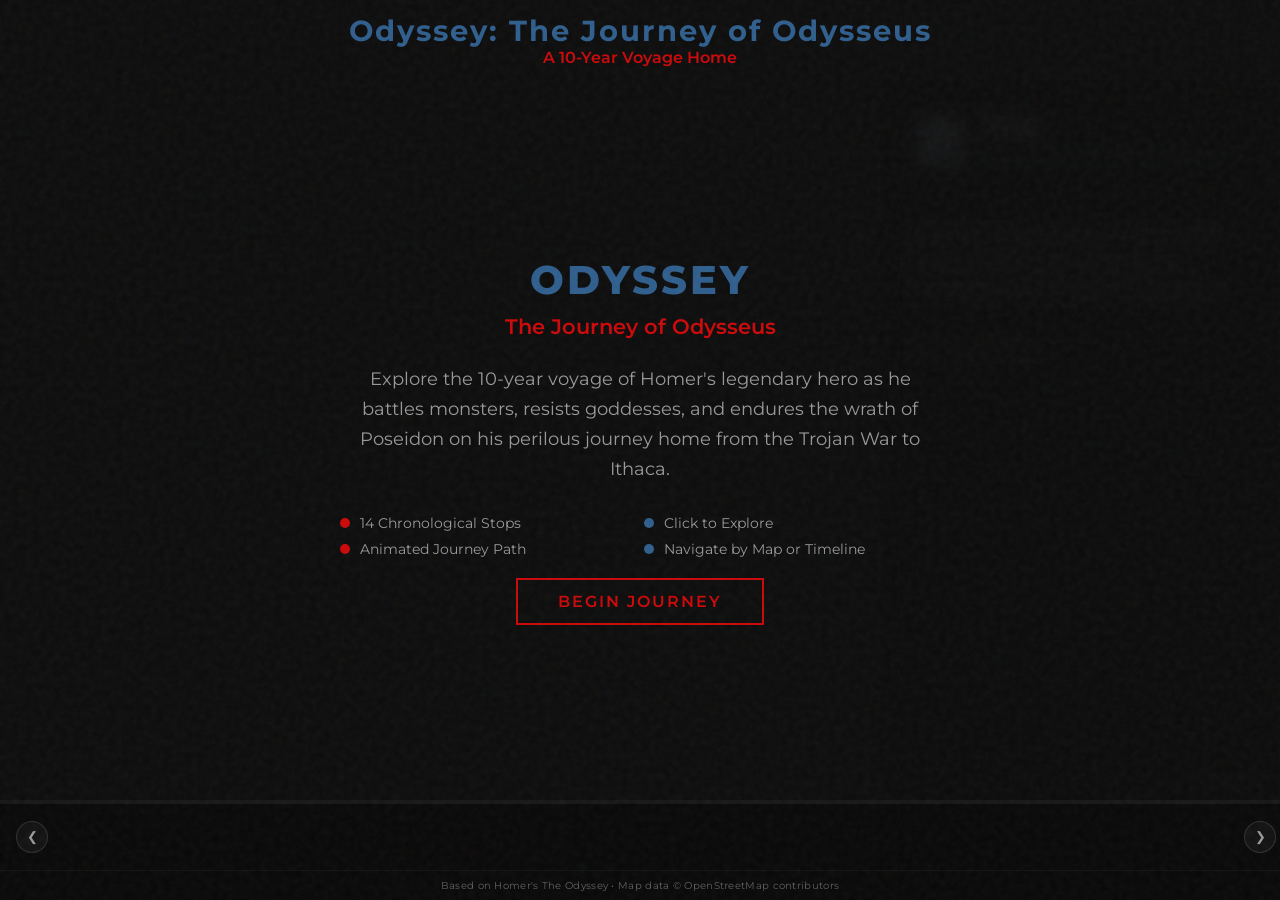
==== commit 084efb72: "Revert footer change, only keep share metadata changes LLM-Model: deepseek-v4-flash-free Co-authored" ====
--- a/index.html
+++ b/index.html
@@ -156,7 +156,6 @@
 
     <footer>
         Based on Homer's The Odyssey &bull; Map data &copy; OpenStreetMap contributors
-        &bull; <a href="https://www.youtube.com/watch?v=PUX3STjQhVs" style="color:inherit;text-decoration:none;">Watch the trailer</a>
     </footer>
 
     <!-- Leaflet JS -->
